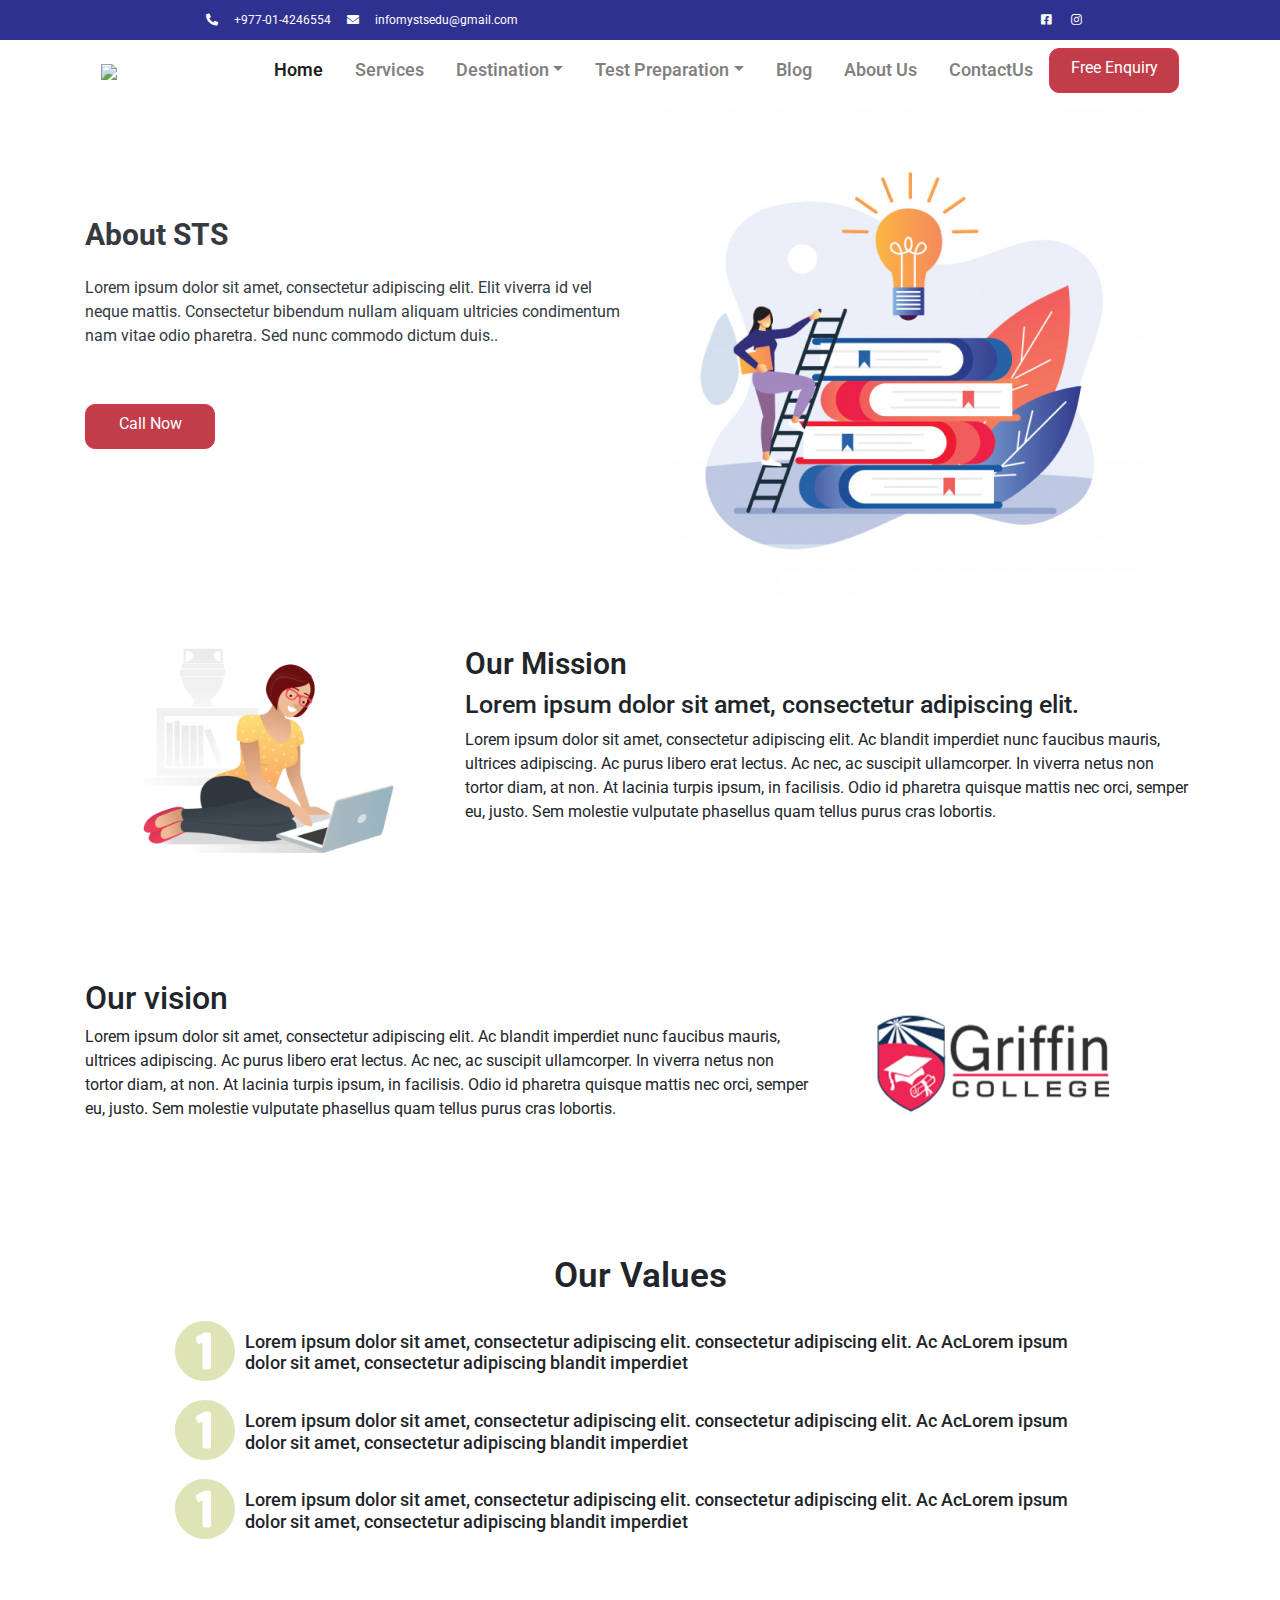
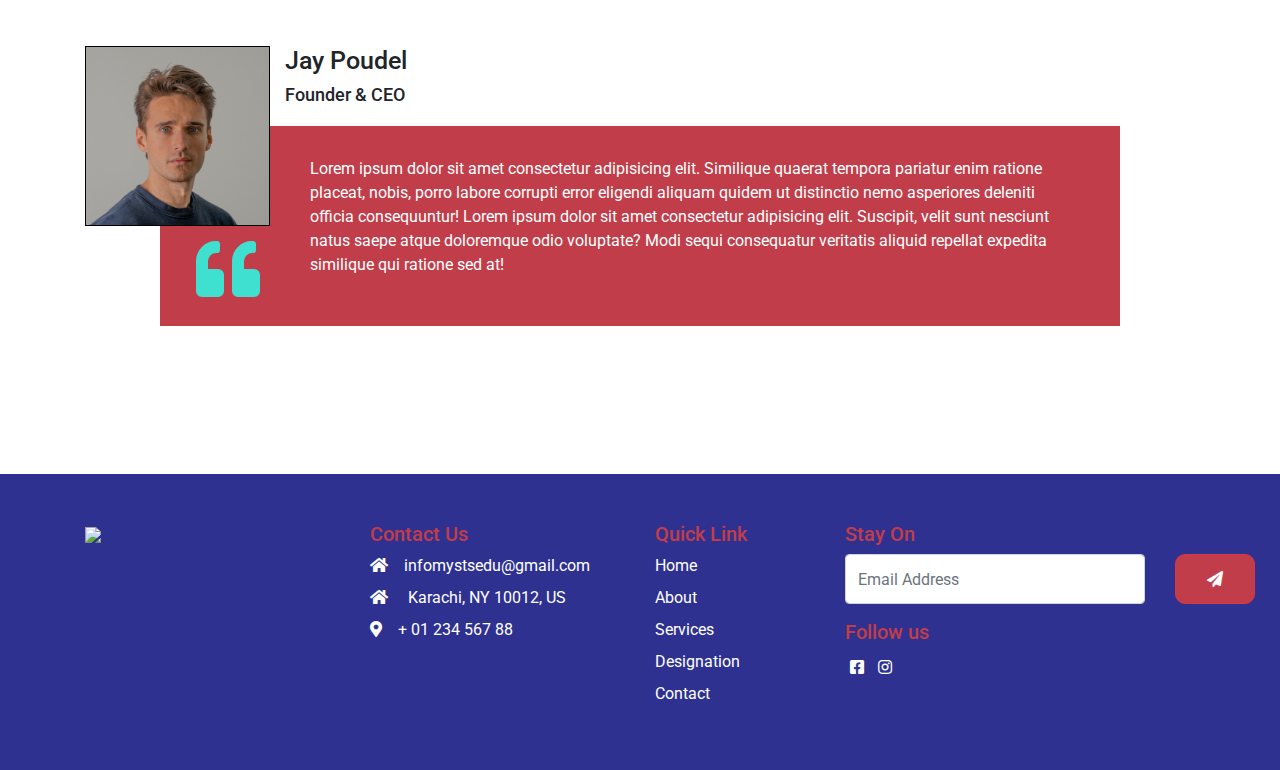
==== aboutus.html @ 67cceb5c "blog" ====
<!DOCTYPE html>
<html lang="en">
<head>
  <meta charset="utf-8">
  <meta name="viewport" content ="width=device-width, initial-scale=1">
  <meta name="description" content="">
  <title>STS PROJECT</title>
  <link rel="stylesheet" type="text/css" href="css/bootstrap.min.css">
  <script src="js/jquery-3.4.1.min.js"></script>
  <link href="https://stackpath.bootstrapcdn.com/font-awesome/4.7.0/css/font-awesome.min.css" rel="stylesheet" integrity="sha384-wvfXpqpZZVQGK6TAh5PVlGOfQNHSoD2xbE+QkPxCAFlNEevoEH3Sl0sibVcOQVnN" crossorigin="anonymous">
  <link href="https://unpkg.com/aos@2.3.1/dist/aos.css" rel="stylesheet">
  <link rel="stylesheet" type="text/css" href="css/all.min.css">
  <link rel="stylesheet" type="text/css" href="aboutus.css">
</head>
<body>
  <header>
    
    <div class="header">
      <ul class="tophead list-unstyled pt-3">
        <li class="item active bg-muted">
          <i class="fas fa-phone-alt mx-3"></i><span class="head-top">+977-01-4246554</span>
        </li>
        <li class="item">
          <i class="fas fa-envelope mx-3"></i><span class="head-top">infomystsedu@gmail.com</span>
        </li>
      </ul>
      <div>
      <a class="social" href="#"><i class="fab fa-facebook-square px-2"></i></a>
      <a class="social" href="#"><i class="fab fa-instagram px-2"></i></a>
      </div>
    </div>

  </header>
<div class="container mt-0">
<nav class="navbar navbar-expand-lg navbar-light  mt-0">
    <a class="navbar-brand mt-0" href="#"><img src="#"></a>
    <button class="navbar-toggler" type="button" data-toggle="collapse" data-target="#navbarNav" aria-controls="navbarNav" aria-expanded="false" aria-label="Toggle navigation">
      <span class="navbar-toggler-icon"></span>
    </button>
    <div class="collapse navbar-collapse mt-0 " id="navbarNav">
      <ul class="navbar-nav ml-auto">
        <li class="nav-item active">
          <a class="nav-link mx-2" href="#">Home </a>
        </li>
        <li class="nav-item">
          <a class="nav-link mx-2" href="#">Services</a>
        </li>
        
        <li class="nav-item dropdown">
          <a class="nav-link dropdown-toggle mx-2" data-toggle="dropdown" href="#" role="button" aria-haspopup="true" aria-expanded="false">Destination</a>
          <div class="dropdown-menu">
            <a class="dropdown-item" href="#">Action</a>
            <a class="dropdown-item" href="#">Another action</a>
            <a class="dropdown-item" href="#">Something else here</a>
            <div class="dropdown-divider"></div>
            <a class="dropdown-item" href="#">Separated link</a>
          </div>
        </li>
        <li class="nav-item dropdown">
          <a class="nav-link dropdown-toggle mx-2" data-toggle="dropdown" href="#" role="button" aria-haspopup="true" aria-expanded="false">Test Preparation</a>
          <div class="dropdown-menu">
            <a class="dropdown-item" href="#">Action</a>
            <a class="dropdown-item" href="#">Another action</a>
            <a class="dropdown-item" href="#">Something else here</a>
            <div class="dropdown-divider"></div>
            <a class="dropdown-item" href="#">Separated link</a>
          </div>
        </li>
        <li class="nav-item">
            <a class="nav-link mx-2" href="#">Blog</a>
          </li>
          <li class="nav-item">
            <a class="nav-link mx-2" href="#">About Us</a>
          </li>
          <li class="nav-item">
            <a class="nav-link mx-2" href="#">ContactUs</a>
          </li>
          <li class="nav-item">
        <a href="signup.html" class="btn btn-danger ml-0 " role="button" >Free Enquiry</a>
        </li>
      </ul>
    </div>
  </nav>
 <!-- two column section -->
 <div class="row pt-2">
      <div class=" text-section col-md-12 col-lg-6 pt-5">
        <h2 class="text-dark">About STS</h2>
          <p class="text-dark">Lorem ipsum dolor sit amet, consectetur adipiscing elit. Elit viverra id vel neque mattis. Consectetur bibendum nullam aliquam ultricies condimentum nam vitae odio pharetra. Sed nunc commodo dictum duis..</p>
          <br>
          <a href="#" class="btn btn-danger mt-3 ">Call Now</a>
    </div>
    <div class="image-section col-lg-6 mt-0">
    <img src="images/image 3.png" class="img-fluid">
  </div>
  </div>
    
  <!-- mission -->
  <div class="mission my-5">
      <div class="row">
          <div class="col-md-4">
              <img src="images/Help.png" class="img-fluid">
          </div>
          <div class="col-md-8">
              <h2>Our Mission</h2>
              <h3>Lorem ipsum dolor sit amet, consectetur adipiscing elit.</h3>
              <p>Lorem ipsum dolor sit amet, consectetur adipiscing elit. Ac blandit imperdiet nunc faucibus mauris, ultrices adipiscing. Ac purus libero erat lectus. Ac nec, ac suscipit ullamcorper. In viverra netus non tortor diam, at non. At lacinia turpis ipsum, in facilisis. Odio id pharetra quisque mattis nec orci, semper eu, justo. Sem molestie vulputate phasellus quam tellus purus cras lobortis.</p>
          </div>
      </div>
  </div>
<!-- vision -->
<div class="vision my-5" >
    <div class="row">
        <div class=" vision-top col-md-8 pt-5">
            <h2>Our vision</h2>
            <p>Lorem ipsum dolor sit amet, consectetur adipiscing elit. Ac blandit imperdiet nunc faucibus mauris, ultrices adipiscing. Ac purus libero erat lectus. Ac nec, ac suscipit ullamcorper. In viverra netus non tortor diam, at non. At lacinia turpis ipsum, in facilisis. Odio id pharetra quisque mattis nec orci, semper eu, justo. Sem molestie vulputate phasellus quam tellus purus cras lobortis.</p>
        </div>
        <div class="col-md-4 pt-0">
            <img src="images/logo_griffin 1.png" class="img-fluid">
        </div>
    </div>

</div>

<!-- values -->
<div class="values my-5">
  <div class="value-top text-center my-3 ">
    <h1>Our Values</h1>
  </div>
  
    <div class="body mx-auto col-sm-12">
      <div class=" topic  py-2">
        <img src="images/number-one-inside-a-circle.svg" class="img-fluid">
         <h2> Lorem ipsum dolor sit amet, consectetur adipiscing elit. consectetur adipiscing elit. Ac  AcLorem ipsum dolor sit amet, consectetur adipiscing blandit imperdiet</h2></div>
      <div class=" topic py-2">
        <img src="images/number-one-inside-a-circle.svg" class="img-fluid"> 
        <h2> Lorem ipsum dolor sit amet, consectetur adipiscing elit. consectetur adipiscing elit. Ac  AcLorem ipsum dolor sit amet, consectetur adipiscing blandit imperdiet</h2></div>
      <div class=" topic py-2"><img src="images/number-one-inside-a-circle.svg" class="img-fluid"> 
        <h2> Lorem ipsum dolor sit amet, consectetur adipiscing elit. consectetur adipiscing elit. Ac  AcLorem ipsum dolor sit amet, consectetur adipiscing blandit imperdiet</h2></div>
  </div>
</div>
</div>
<!-- testimonial -->
<div class="container mt-5">
<div class="testimonial pt-5">
  <div class=" col-lg-2 col-md-3 img-box"></div>
  <div class=" col-lg-10 col-md-9   text-box text-left">
    <h2>Jay Poudel</h2>
    <h3>Founder & CEO</h3>
  </div>
</div>
  <div class="paragraph mx-auto col-sm-12">
    <i class="fas fa-4x fa-quote-left "></i>
    <p class="para"> Lorem ipsum dolor sit amet consectetur adipisicing elit. Similique quaerat tempora pariatur enim ratione placeat, nobis, porro labore corrupti error eligendi aliquam quidem ut distinctio nemo asperiores deleniti officia consequuntur! Lorem ipsum dolor sit amet consectetur adipisicing elit. Suscipit, velit sunt nesciunt natus saepe atque doloremque odio voluptate? Modi sequi consequatur veritatis aliquid repellat expedita similique qui ratione sed at!</p></div>
</div>
</div>

  
<footer class="myfooter py-5 mt-5">
  <div class="container">
    <div class="row text-left">
      <div class="col-md-3 col-sm-12">
        <img src="#">
    </div>
      <div class="col-md-3 col-sm-6">
        <h5 class="footer-topic">Contact Us</h5>
        <ul class="list-unstyled">
          <li class="my-2"><i class="fas fa-home mr-3"></i>infomystsedu@gmail.com</li>
          <li class="my-2"><i class="fas fa-home mr-3"></i> Karachi, NY 10012, US</li>
          <li class="my-2"><i class="fas fa-map-marker-alt mr-3"></i></i>+ 01 234 567 88</li>
        </ul>
    </div>
    <div class="col-md-2 col-sm-6">
      <h5 class="footer-topic">Quick Link</h5>
      <ul class="list-unstyled">
        <li class="my-2"><a href="#">Home</a></li>        
        <li class="my-2"><a href="#">About</a></li>
        <li class="my-2"><a href="#">Services</a></li>
        <li class="my-2"><a href="#">Designation</a></li>
        <li class="my-2"> <a href="#">Contact</a></li>         
      </ul>
    </div>
    <div class="col-md-4 col-sm-12 ">
      <h5 class="footer-topic">Stay On</h5>
      <form>
        <div class="form-row justify-content-between">
          <div class="col-md-3 ">
            <label class="sr-only" for="inlineFormInputName">Email Address</label>
            <input type="text" class="form-control" id="inlineFormInputName" placeholder="Email Address">
          </div>
          <div class="col-md-1">
            <button type="submit" class="btn btn-danger"><i class="fas fa-paper-plane"></i></button>
          </div>
            
          </div>
          <div class="social-media my-3">
            <h5 class="footer-topic">Follow us</h5>
            <div class="social-icons ">
              <ul class="icons">
              <li class="my-1"><i class="fab fa-facebook-square"></i></li>
              <li class="my-1"><i class="fab fa-instagram"></i></li> 
            
              </ul>
            </div>
          </div>
      </form>
      </div>
  </div>
</div>
</div>


</footer>



<script src="https://unpkg.com/aos@next/dist/aos.js"></script>
<script>
  AOS.init({
    duration: 1000,
    once: true,
  });
</script>














 


  
<script type="text/javascript" href="js/bootstrap.min.js"></script>
          <script src="https://code.jquery.com/jquery-3.3.1.slim.min.js" integrity="sha384-q8i/X+965DzO0rT7abK41JStQIAqVgRVzpbzo5smXKp4YfRvH+8abtTE1Pi6jizo" crossorigin="anonymous"></script>
  <script src="https://cdnjs.cloudflare.com/ajax/libs/popper.js/1.14.7/umd/popper.min.js" integrity="sha384-UO2eT0CpHqdSJQ6hJty5KVphtPhzWj9WO1clHTMGa3JDZwrnQq4sF86dIHNDz0W1" crossorigin="anonymous"></script>
  <script src="https://stackpath.bootstrapcdn.com/bootstrap/4.3.1/js/bootstrap.min.js" integrity="sha384-JjSmVgyd0p3pXB1rRibZUAYoIIy6OrQ6VrjIEaFf/nJGzIxFDsf4x0xIM+B07jRM" crossorigin="anonymous"></script>
          
 
</body>
</html>
---- aboutus.css ----
@import url('https://fonts.googleapis.com/css2?family=Montserrat:wght@500&family=Roboto:ital,wght@1,500&display=swap');
@import url('https://fonts.googleapis.com/css2?family=Lato:wght@700&display=swap');

.header{
box-shadow: border-box;
position: relative;
margin: 0;
padding: 0;
height: 30px;


background-color: #2E3190;
}
.header li{
    color:white;
}
.header a{
    color:white;
}
.header{
    display: flex;
    justify-content:space-between;
    align-items: center;
    padding: 20px 190px;
    height: 30px;
    font-size: 12px;
    
}
.items{
    display: inline block;
}
.tophead{
    display: flex;
}

.help.btn, .btn{
    background-color:#C13D4A; 
    color: white;
    border-radius: 10px 10px;
    width: 130px;
    height: 45px;
    padding-top: 7px;
}

.nav-link{
    font-size: 18px;
    font-weight: 600;
}

/* two section  */
.text-section{
    margin-top: 60px;
}
.image-section{
    margin-top: 0;
}
.text-section h2{
  font-size: 30px;
  font-weight: 700;
  padding-bottom: 15px;
}

.university h2{
    font-size: 30px;
    font-weight: 600;
}
.university h3{
    font-size: 20px;
    font-weight: 600;
}
/* mission */
.mission h2{
    font-size: 30px;
    font-weight: 600;
}
.mission h3{
    font-size: 25px;
}
/* vision */
.vision-top{
margin-top: 30px;
}
/* values */
.value-top h1{
    font-size: 35px;
    font-weight: 600;
}
.topic img{
    width: 60px;
    height: 60px;
   
}
.body .topic{
    display: inline flex;
    
   
}
.body h2{
    font-size: 18px;
    margin: 10px 10px;
   
}
.body{
    width: 60em;
       
}
/* testimonial */
.testimonial{
    display: flex;
}
.img-box{
    border: 1px solid black;
    height: 180px;
    background-color: tomato;
    background-image: url(/images/julian-wan-WNoLnJo7tS8-unsplash.jpg);
    background-size: cover;
    background-repeat: no-repeat;
    background-position: center center;
    
}

.paragraph{
    position: relative;
    width: 60em;
    height: 200px;
    z-index: -1;
    border: 1px solid #C13D4A;
    background-color:#C13D4A;
    color: white;
    top: -100px;
    display: flex;
    

}
.text-box h2{
 font-size: 25px;
}
.text-box h3{
    font-size: 18px;
}
.para{
    padding: 30px;
}
.fa-quote-left{
    padding: 110px 20px 20px 20px;
    color: turquoise;
}

/* footer */

.myfooter{
    background-color:#2E3190;
    color: white;
}
 .myfooter  a{
    color: white;
    text-decoration: none;
    
}
.myfooter .footer-topic{
    color: #C13D4A;;
}
.myfooter .form-control{
    min-width: 300px;
    min-height: 50px;
   
    margin:0;
}
.myfooter .btn{
    margin-right:5px;
    height: 50px;
    width: 80px;
    background: #C13D4A;
    border-radius: 10px 10px;
    
}
.myfooter .fa-phone-alt{
    margin-left: 0px;
}

.social-icons .icons{
    list-style: none;
    margin: 0;
    padding: 0;
}
.myfooter .social-icons li{
    display: inline-block;
    margin: 0 5px;
}

/* heading */

  @media only screen and 
  (max-width: 576px ) {
      .myfooter .btn{
          margin-top: 10px;
      }
  }
  @media only screen and 
  (max-width: 576px) {
      .tophead .head-top{
          display: none;
      }
  }
  /* @media only screen and 
  (max-width: 992px) {
      .testimonial{
         display: flex; 
      }
      .paragraph{
        position: relative;
        width: 58em;
        height: 200px;
        top:10px;
        border: 1px solid #C13D4A;
        background-color:#C13D4A;
        color: white;
        display: flex;
        
        
    
    }
    .img-box{
        border: 1px solid black;
        height: 180px;
        width: 500px;
    }

     
  } */
  @media only screen and 
  (max-width: 1200px) {
      .paragraph{
         width: 50em;
         height: 200px;
      }

  }
  @media only screen and 
  (max-width: 992px) {
      .paragraph{
         width: 35em;
          padding: 5px;
         
      }
     

  }
  @media only screen and 
  (max-width: 576px) {
      
      .paragraph{
        position: relative;
        width: 58em;
        height: 250px;
        padding: 5px;
        top:10px;
        display: flex;
        
  }
  .paragraph .para{
      padding: 5px;
  }
  .text-box{
      margin-top: 60px;
  }
  .text-box h2{
      font-size: 30px;
  }
}
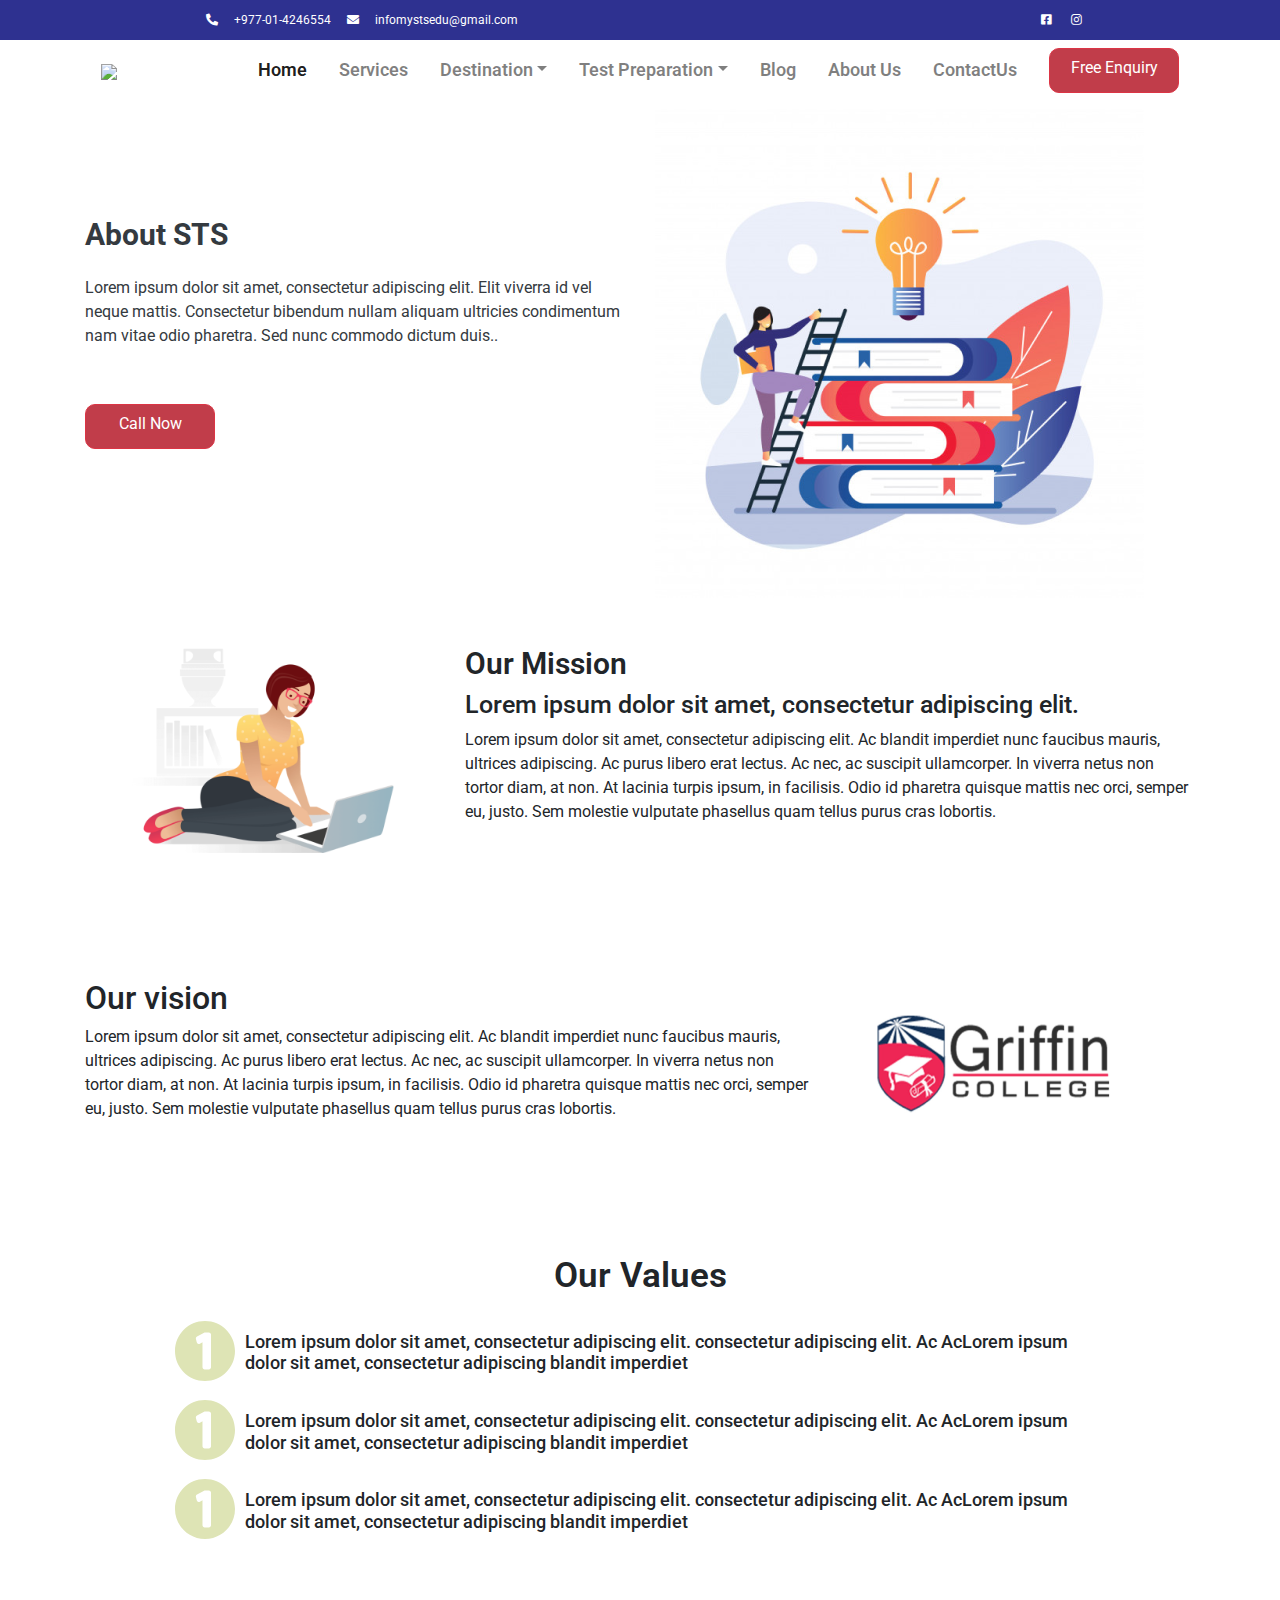
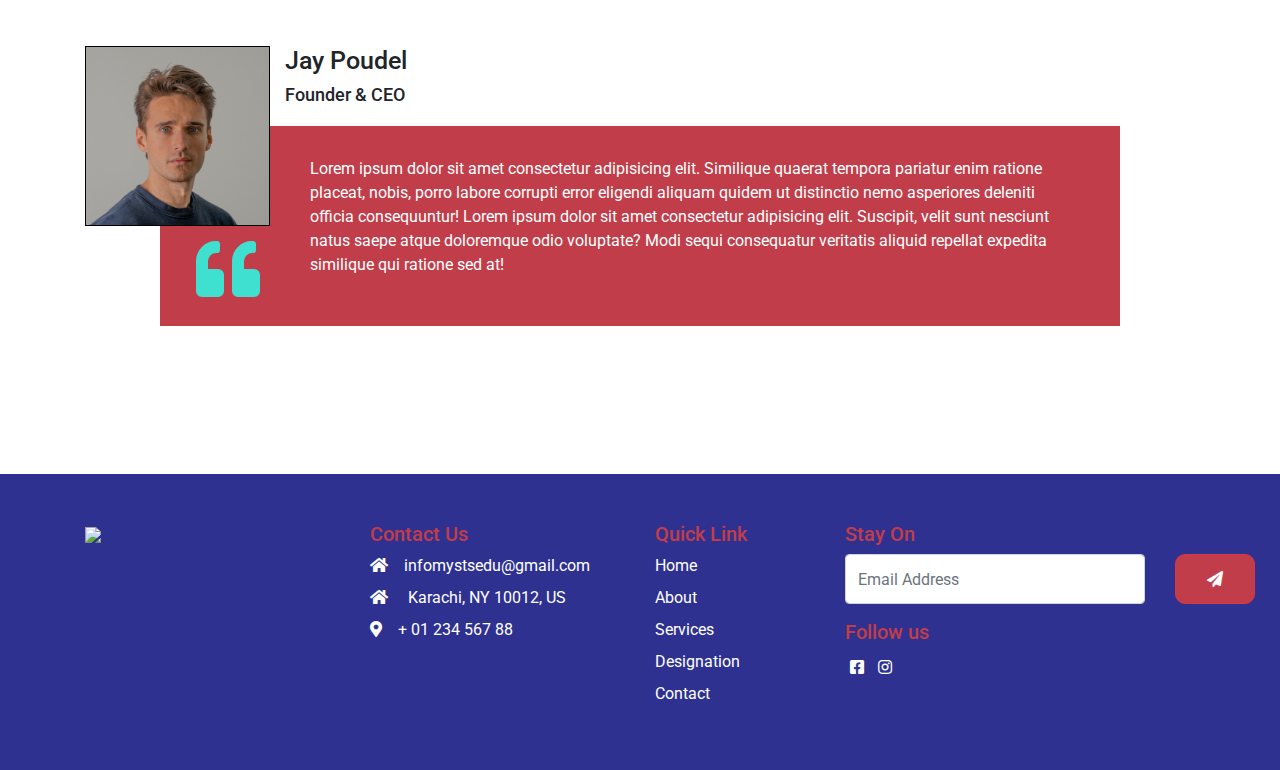
==== commit 7093c9b6: "done" ====
--- a/aboutus.html
+++ b/aboutus.html
@@ -10,7 +10,7 @@
   <link href="https://stackpath.bootstrapcdn.com/font-awesome/4.7.0/css/font-awesome.min.css" rel="stylesheet" integrity="sha384-wvfXpqpZZVQGK6TAh5PVlGOfQNHSoD2xbE+QkPxCAFlNEevoEH3Sl0sibVcOQVnN" crossorigin="anonymous">
   <link href="https://unpkg.com/aos@2.3.1/dist/aos.css" rel="stylesheet">
   <link rel="stylesheet" type="text/css" href="css/all.min.css">
-  <link rel="stylesheet" type="text/css" href="aboutus.css">
+  <link rel="stylesheet" type="text/css" href="cssfolder/aboutus.css">
 </head>
 <body>
   <header>
@@ -76,7 +76,7 @@
             <a class="nav-link mx-2" href="#">ContactUs</a>
           </li>
           <li class="nav-item">
-        <a href="signup.html" class="btn btn-danger ml-0 " role="button" >Free Enquiry</a>
+        <a href="signup.html" class="btn btn-danger ml-3" role="button" >Free Enquiry</a>
         </li>
       </ul>
     </div>
--- a/cssfolder/aboutus.css
+++ b/cssfolder/aboutus.css
@@ -0,0 +1,270 @@
+@import url('https://fonts.googleapis.com/css2?family=Montserrat:wght@500&family=Roboto:ital,wght@1,500&display=swap');
+@import url('https://fonts.googleapis.com/css2?family=Lato:wght@700&display=swap');
+
+.header{
+box-shadow: border-box;
+position: relative;
+margin: 0;
+padding: 0;
+height: 30px;
+
+
+background-color: #2E3190;
+}
+.header li{
+    color:white;
+}
+.header a{
+    color:white;
+}
+.header{
+    display: flex;
+    justify-content:space-between;
+    align-items: center;
+    padding: 20px 190px;
+    height: 30px;
+    font-size: 12px;
+    
+}
+.items{
+    display: inline block;
+}
+.tophead{
+    display: flex;
+}
+
+.help.btn, .btn{
+    background-color:#C13D4A; 
+    color: white;
+    border-radius: 10px 10px;
+    width: 130px;
+    height: 45px;
+    padding-top: 7px;
+}
+
+.nav-link{
+    font-size: 18px;
+    font-weight: 600;
+}
+
+/* two section  */
+.text-section{
+    margin-top: 60px;
+}
+.image-section{
+    margin-top: 0;
+}
+.text-section h2{
+  font-size: 30px;
+  font-weight: 700;
+  padding-bottom: 15px;
+}
+
+.university h2{
+    font-size: 30px;
+    font-weight: 600;
+}
+.university h3{
+    font-size: 20px;
+    font-weight: 600;
+}
+/* mission */
+.mission h2{
+    font-size: 30px;
+    font-weight: 600;
+}
+.mission h3{
+    font-size: 25px;
+}
+/* vision */
+.vision-top{
+margin-top: 30px;
+}
+/* values */
+.value-top h1{
+    font-size: 35px;
+    font-weight: 600;
+}
+.topic img{
+    width: 60px;
+    height: 60px;
+   
+}
+.body .topic{
+    display: inline flex;
+    
+   
+}
+.body h2{
+    font-size: 18px;
+    margin: 10px 10px;
+   
+}
+.body{
+    width: 60em;
+       
+}
+/* testimonial */
+.testimonial{
+    display: flex;
+}
+.img-box{
+    border: 1px solid black;
+    height: 180px;
+    background-color: tomato;
+    background-image: url(/images/julian-wan-WNoLnJo7tS8-unsplash.jpg);
+    background-size: cover;
+    background-repeat: no-repeat;
+    background-position: center center;
+    
+}
+
+.paragraph{
+    position: relative;
+    width: 60em;
+    height: 200px;
+    z-index: -1;
+    border: 1px solid #C13D4A;
+    background-color:#C13D4A;
+    color: white;
+    top: -100px;
+    display: flex;
+    
+
+}
+.text-box h2{
+ font-size: 25px;
+}
+.text-box h3{
+    font-size: 18px;
+}
+.para{
+    padding: 30px;
+}
+.fa-quote-left{
+    padding: 110px 20px 20px 20px;
+    color: turquoise;
+}
+
+/* footer */
+
+.myfooter{
+    background-color:#2E3190;
+    color: white;
+}
+ .myfooter  a{
+    color: white;
+    text-decoration: none;
+    
+}
+.myfooter .footer-topic{
+    color: #C13D4A;;
+}
+.myfooter .form-control{
+    min-width: 300px;
+    min-height: 50px;
+   
+    margin:0;
+}
+.myfooter .btn{
+    margin-right:5px;
+    height: 50px;
+    width: 80px;
+    background: #C13D4A;
+    border-radius: 10px 10px;
+    
+}
+.myfooter .fa-phone-alt{
+    margin-left: 0px;
+}
+
+.social-icons .icons{
+    list-style: none;
+    margin: 0;
+    padding: 0;
+}
+.myfooter .social-icons li{
+    display: inline-block;
+    margin: 0 5px;
+}
+
+/* heading */
+
+  @media only screen and 
+  (max-width: 576px ) {
+      .myfooter .btn{
+          margin-top: 10px;
+      }
+  }
+  @media only screen and 
+  (max-width: 576px) {
+      .tophead .head-top{
+          display: none;
+      }
+  }
+  /* @media only screen and 
+  (max-width: 992px) {
+      .testimonial{
+         display: flex; 
+      }
+      .paragraph{
+        position: relative;
+        width: 58em;
+        height: 200px;
+        top:10px;
+        border: 1px solid #C13D4A;
+        background-color:#C13D4A;
+        color: white;
+        display: flex;
+        
+        
+    
+    }
+    .img-box{
+        border: 1px solid black;
+        height: 180px;
+        width: 500px;
+    }
+
+     
+  } */
+  @media only screen and 
+  (max-width: 1200px) {
+      .paragraph{
+         width: 50em;
+         height: 200px;
+      }
+
+  }
+  @media only screen and 
+  (max-width: 992px) {
+      .paragraph{
+         width: 35em;
+          padding: 5px;
+         
+      }
+     
+
+  }
+  @media only screen and 
+  (max-width: 576px) {
+      
+      .paragraph{
+        position: relative;
+        width: 58em;
+        height: 250px;
+        padding: 5px;
+        top:10px;
+        display: flex;
+        
+  }
+  .paragraph .para{
+      padding: 5px;
+  }
+  .text-box{
+      margin-top: 60px;
+  }
+  .text-box h2{
+      font-size: 30px;
+  }
+}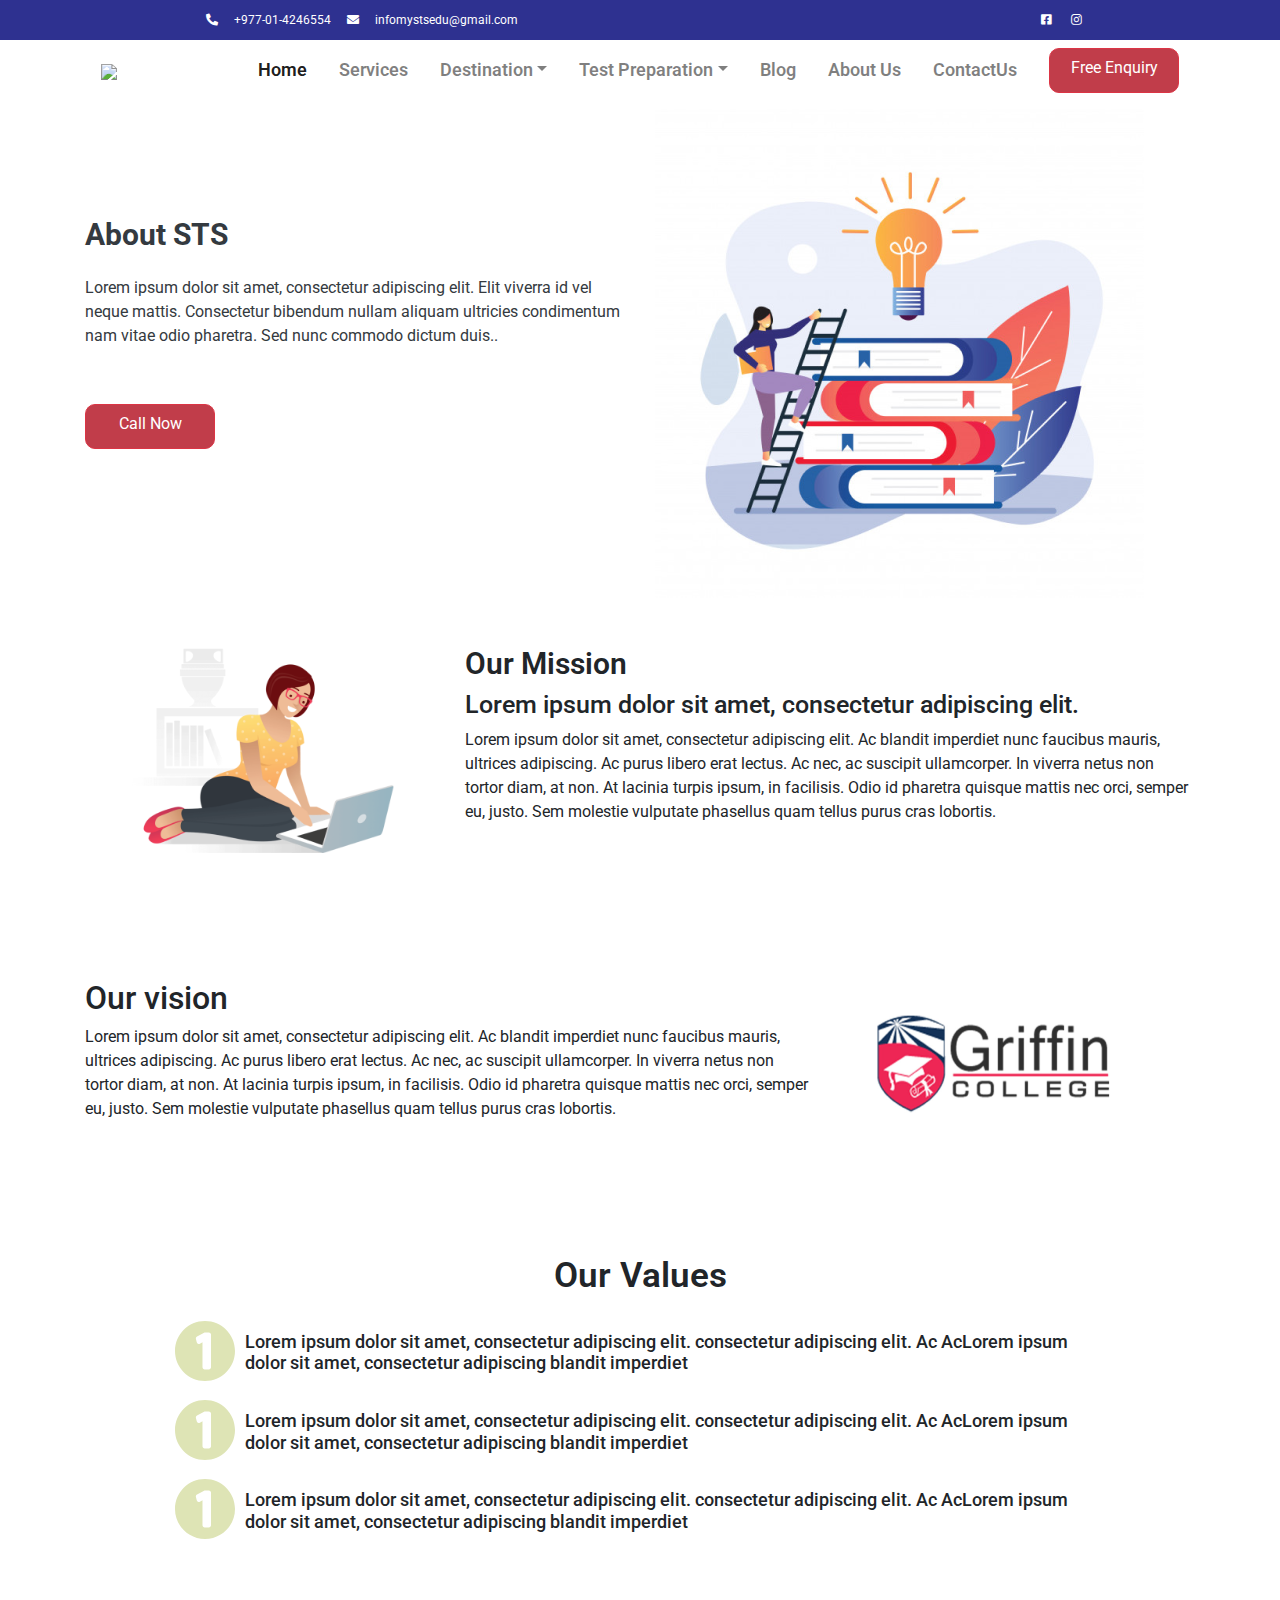
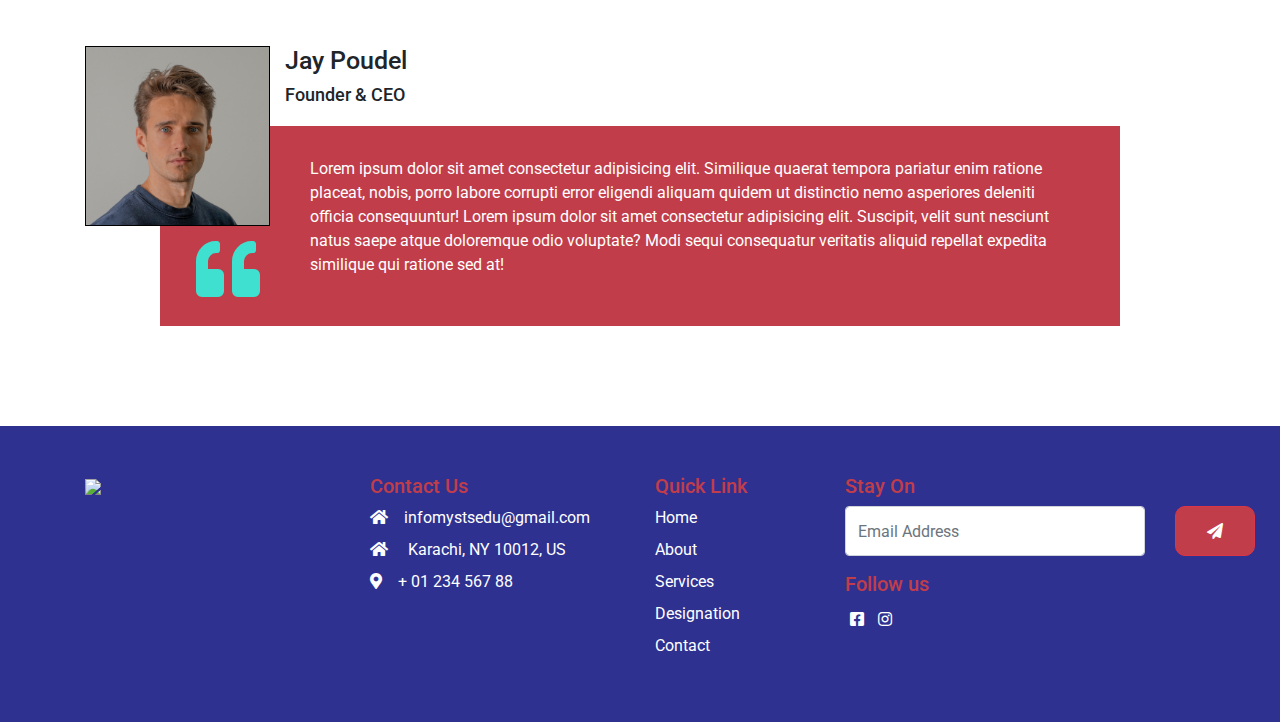
==== commit 8394e78e: "workcomming" ====
--- a/aboutus.html
+++ b/aboutus.html
@@ -40,7 +40,7 @@
     <div class="collapse navbar-collapse mt-0 " id="navbarNav">
       <ul class="navbar-nav ml-auto">
         <li class="nav-item active">
-          <a class="nav-link mx-2" href="#">Home </a>
+          <a class="nav-link mx-2" href="/index.html">Home </a>
         </li>
         <li class="nav-item">
           <a class="nav-link mx-2" href="#">Services</a>
@@ -155,13 +155,13 @@
 </div>
 
   
-<footer class="myfooter py-5 mt-5">
+<footer class="myfooter py-5 ">
   <div class="container">
     <div class="row text-left">
-      <div class="col-md-3 col-sm-12">
+      <div class="col-lg-3 col-md-6 col-sm-12">
         <img src="#">
     </div>
-      <div class="col-md-3 col-sm-6">
+      <div class="col-lg-3 col-md-6 col-sm-6">
         <h5 class="footer-topic">Contact Us</h5>
         <ul class="list-unstyled">
           <li class="my-2"><i class="fas fa-home mr-3"></i>infomystsedu@gmail.com</li>
@@ -169,7 +169,7 @@
           <li class="my-2"><i class="fas fa-map-marker-alt mr-3"></i></i>+ 01 234 567 88</li>
         </ul>
     </div>
-    <div class="col-md-2 col-sm-6">
+    <div class="col-lg-2 col-md-6 col-sm-6">
       <h5 class="footer-topic">Quick Link</h5>
       <ul class="list-unstyled">
         <li class="my-2"><a href="#">Home</a></li>        
@@ -179,7 +179,7 @@
         <li class="my-2"> <a href="#">Contact</a></li>         
       </ul>
     </div>
-    <div class="col-md-4 col-sm-12 ">
+    <div class="col-lg-4 col-md-6 col-sm-12 ">
       <h5 class="footer-topic">Stay On</h5>
       <form>
         <div class="form-row justify-content-between">
--- a/cssfolder/aboutus.css
+++ b/cssfolder/aboutus.css
@@ -192,6 +192,12 @@
 
   @media only screen and 
   (max-width: 576px ) {
+      .myfooter .btn{
+          margin-top: 10px;
+      }
+  }
+  @media only screen and 
+  (max-width: 768px) {
       .myfooter .btn{
           margin-top: 10px;
       }
